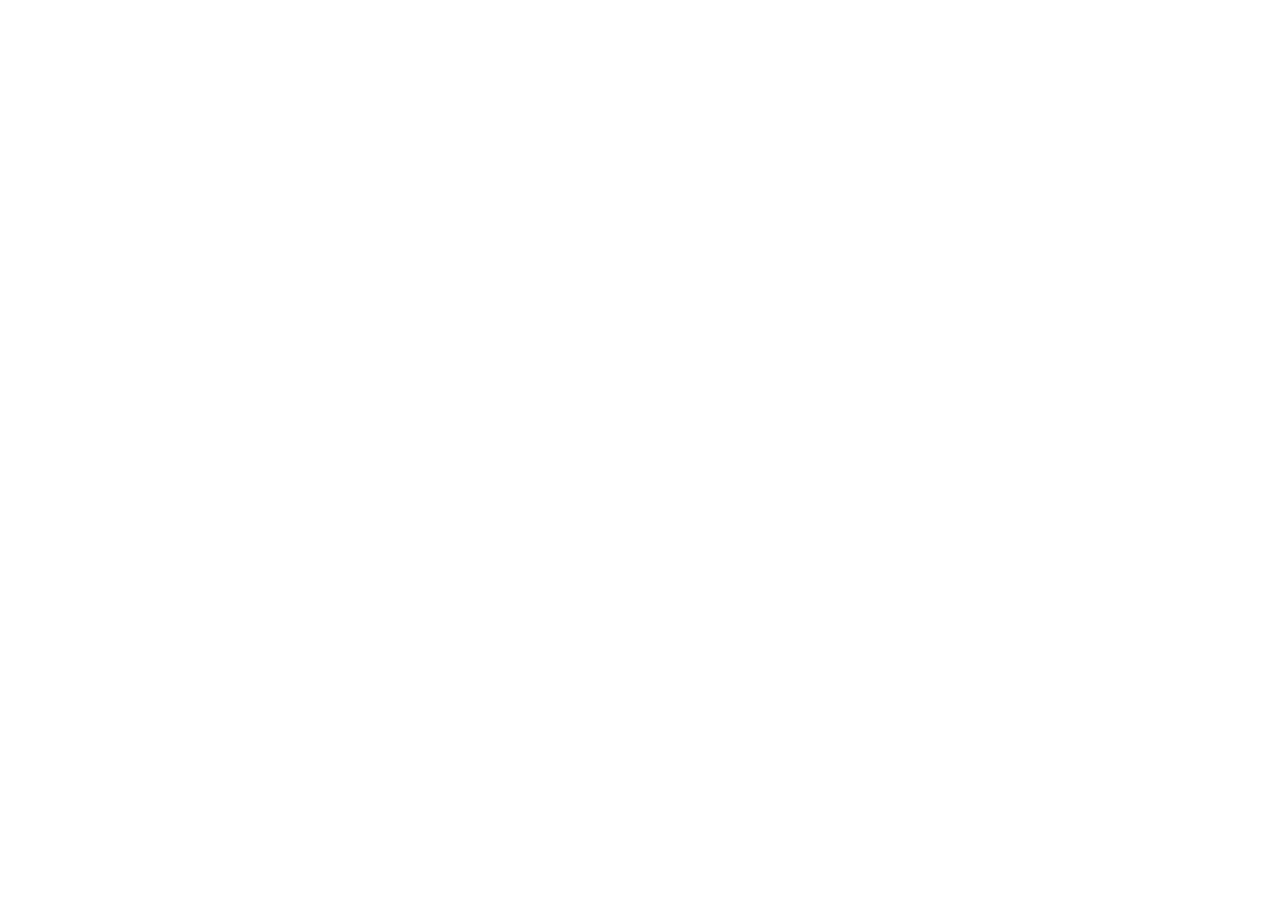
==== index.html @ 201676ca "se añade funcion para cambiar de modo oscuro a claro" ====
<!DOCTYPE html>
<html lang="en">
<head>
    <meta charset="UTF-8">
    <meta name="viewport" content="width=device-width, initial-scale=1.0">
    <title>Document</title>
</head>
<body>
    
</body>
</html>
    <script src="js/main.js"></script>
    <script src="js/dark_mode.js"></script>
</body>
</html>
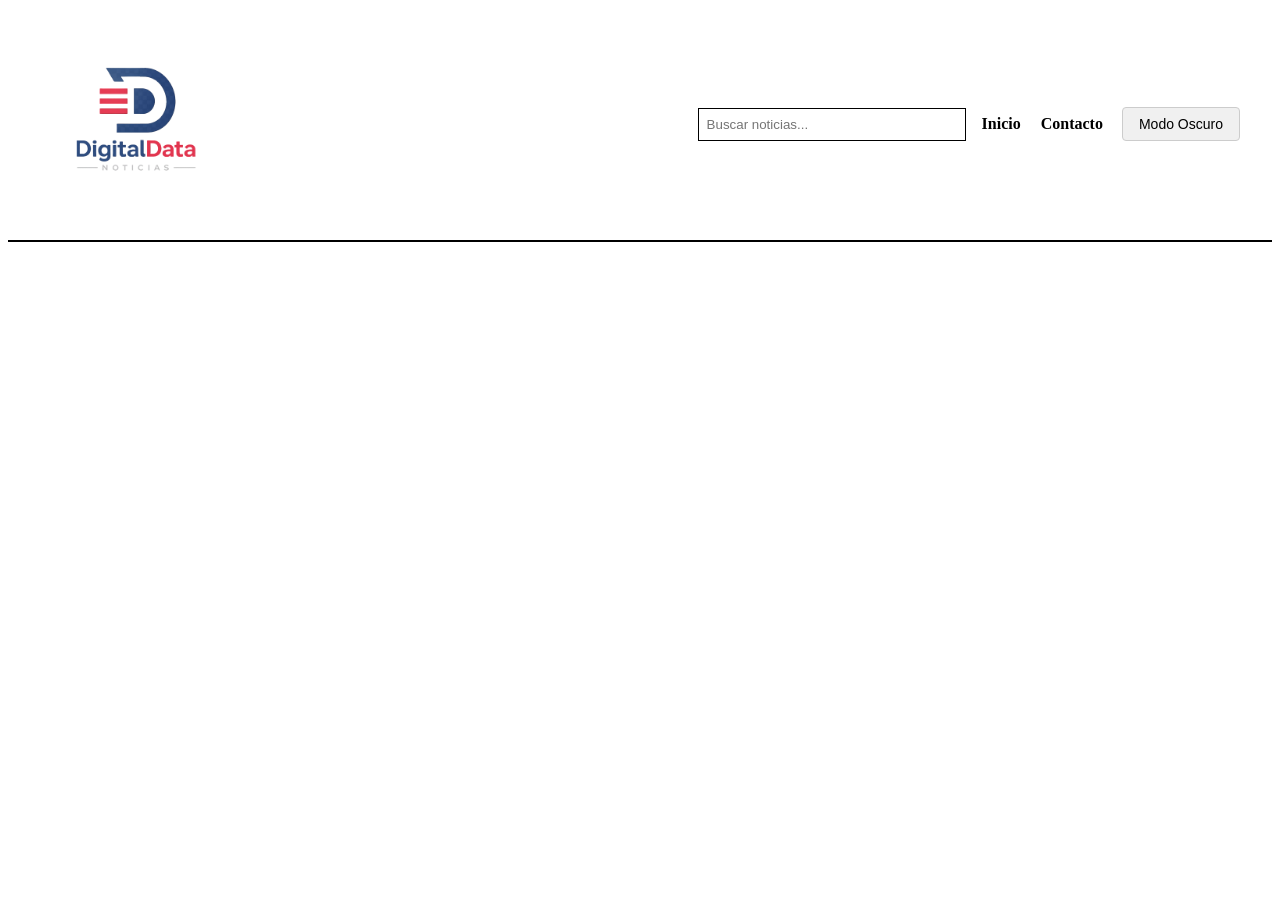
==== commit 2e5f6af1: "Merge pull request #8 from kevdea247/adaptacion_logo Adaptacion logo" ====
--- a/index.html
+++ b/index.html
@@ -3,12 +3,23 @@
 <head>
     <meta charset="UTF-8">
     <meta name="viewport" content="width=device-width, initial-scale=1.0">
-    <title>Document</title>
+    <title>Portal de Noticias - DigitalData</title>
+    <link rel="stylesheet" href="css/style.css">
+    <link rel="stylesheet" href="css/dark_mode.css">
 </head>
 <body>
-    
-</body>
-</html>
+    <header class="header-principal">
+        <img src="assets/imagen_logo.png" alt="Logo DigitalData" id="imagen_logo">
+        <section class="contenedor-buscador">
+            <input type="text" id="buscador" placeholder="Buscar noticias...">
+        </section>
+        <nav class="menu">
+            <a href="#">Inicio</a>
+            <a href="#">Contacto</a>
+        </nav>
+    </header>
+
+    <main id="contenedor-noticias"> </main>
     <script src="js/main.js"></script>
     <script src="js/dark_mode.js"></script>
 </body>
--- a/css/style.css
+++ b/css/style.css
@@ -0,0 +1,52 @@
+.header-principal {
+    display: flex; 
+    justify-content: space-between; 
+    align-items: center;
+    padding: 1rem 2rem;
+    background-color: white;
+    border-bottom: 2px solid black;
+    position: relative;
+}
+
+#imagen_logo{
+   margin-right: auto;       
+    width: 200px;       
+    height: auto;
+}
+
+.contenedor-buscador input {
+    padding: 0.5rem;
+    width: 250px;
+    border: 1px solid black;
+}
+
+.menu a {
+    text-decoration: none;
+    color: black;
+    margin-left: 1rem;
+    font-weight: bold;
+}
+
+body {
+    transition: background 0.4s, color 0.4s;
+}
+
+#contenedor-noticias {
+    display: grid; 
+    grid-template-columns: repeat(3, 1fr); 
+    gap: 20px; 
+    padding: 2rem;
+}
+
+.noticia-card {
+    border: 1px solid black;
+    padding: 1rem;
+    background-color: white;
+    display: flex;
+    flex-direction: column;
+}
+
+.noticia-card:hover { 
+    transform: scale(1.08);
+    box-shadow: 0px 10px 20px rgba(0, 0, 0, 0.4);
+}
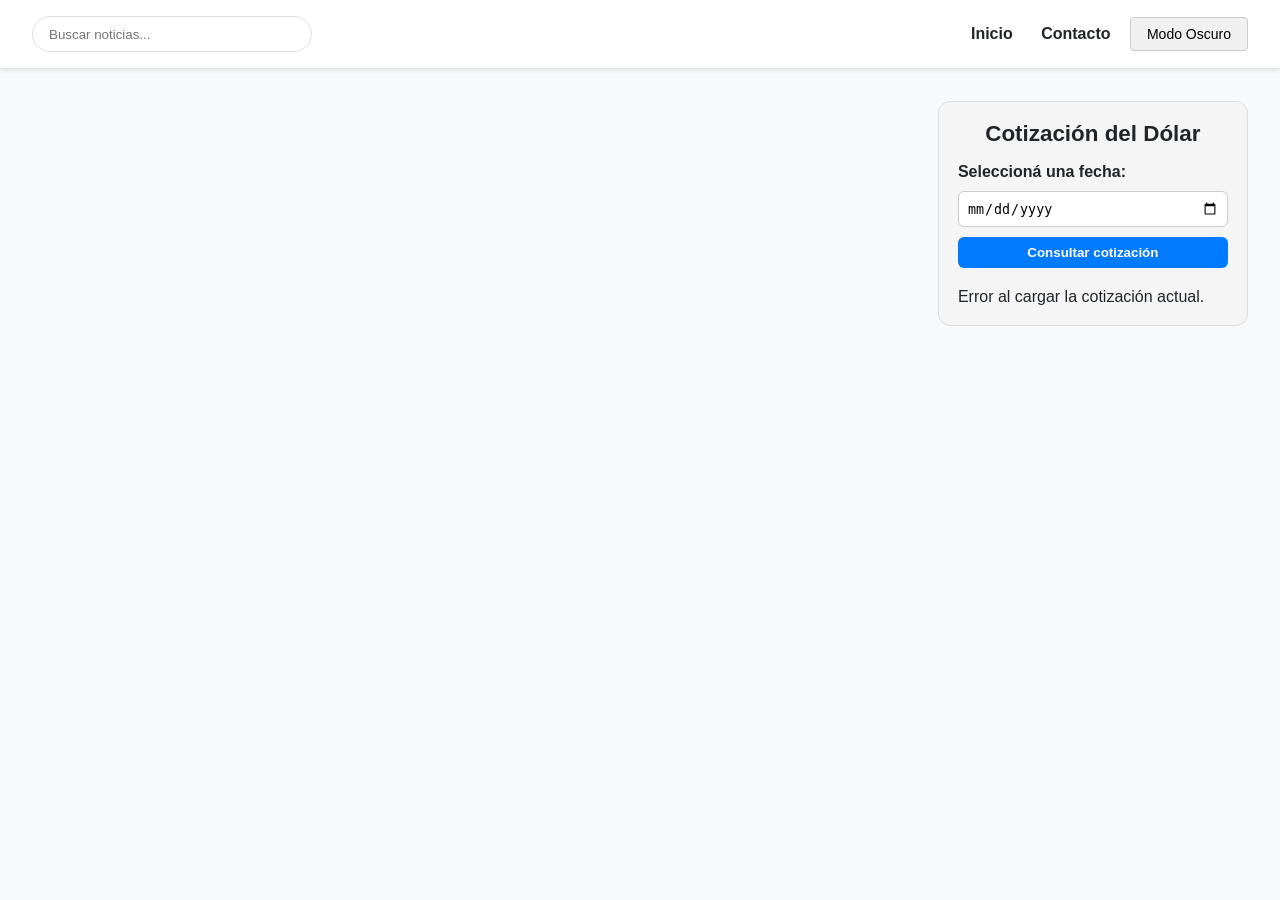
==== commit ecea0578: "Se creó la branch contenedor-aside para la implementación de la API de la cotización del dolar, con " ====
--- a/index.html
+++ b/index.html
@@ -1,26 +1,46 @@
 <!DOCTYPE html>
 <html lang="en">
-<head>
+<head> 
     <meta charset="UTF-8">
     <meta name="viewport" content="width=device-width, initial-scale=1.0">
     <title>Portal de Noticias - DigitalData</title>
     <link rel="stylesheet" href="css/style.css">
     <link rel="stylesheet" href="css/dark_mode.css">
-</head>
+    <link rel="stylesheet" href="css/api_dolar.css">
+ </head>
 <body>
     <header class="header-principal">
-        <img src="assets/imagen_logo.png" alt="Logo DigitalData" id="imagen_logo">
         <section class="contenedor-buscador">
             <input type="text" id="buscador" placeholder="Buscar noticias...">
         </section>
+     
         <nav class="menu">
             <a href="#">Inicio</a>
             <a href="#">Contacto</a>
         </nav>
     </header>
 
-    <main id="contenedor-noticias"> </main>
+    <section id="contenedor-principal"> 
+        <main id="contenedor-noticias"> </main>
+        
+        <aside id="aside" class="aside-dolar">
+                <h3>Cotización del Dólar</h3>
+
+                <form id="form-dolar">
+                    <label for="fecha-dolar">Seleccioná una fecha: </label>
+                    <input type="date" id="fecha-dolar" name="fecha" max="2026-05-22" required>
+                    <button type="submit">Consultar cotización</button>
+                </form>
+                
+                <section id="contenedor-cotizaciones">
+                    <p>Cargando última cotización </p>
+                </section>
+        </aside>
+    
+    </section>
+
     <script src="js/main.js"></script>
     <script src="js/dark_mode.js"></script>
+    <script src="js/api_dolar.js"></script> 
 </body>
 </html>
--- a/css/style.css
+++ b/css/style.css
@@ -1,52 +1,77 @@
+*{
+    box-sizing: border-box;
+    margin: 0;
+    padding: 0;
+}
 .header-principal {
     display: flex; 
     justify-content: space-between; 
     align-items: center;
     padding: 1rem 2rem;
     background-color: white;
-    border-bottom: 2px solid black;
+    border-bottom: 1px solid #dee2e6;
+    box-shadow: 0 2px 4px rgba(0, 0, 0, 0.08);
     position: relative;
 }
 
 #imagen_logo{
    margin-right: auto;       
-    width: 200px;       
+    width: 180px;       
     height: auto;
 }
 
 .contenedor-buscador input {
-    padding: 0.5rem;
-    width: 250px;
-    border: 1px solid black;
+    padding: 0.6rem 1rem;
+    width: 280px;
+    border: 1px solid #dee2e6;
+    border-radius: 20px;
+    font-family: inherit;
+    outline: none;
+    transition: border-color 0.3s, box-shadow 0.3s;
+}
+
+.contenedor-buscador input:focus {
+    border-color: var(--color-primario);
+    box-shadow: 0 0 0 3px rgba(13, 110, 253, 0.2); 
 }
 
 .menu a {
     text-decoration: none;
-    color: black;
-    margin-left: 1rem;
-    font-weight: bold;
+    color: #212529;
+    margin-left: 1.5rem;
+    font-weight: 600;
+    transition: color 0.3s;
+}
+
+.menu a:hover {
+    color: var(--color-primario); 
 }
 
 body {
+    background-color: #f8f9fa;
+    color: #212529;
+    font-family: 'Segoe UI', Tahoma, Geneva, Verdana, sans-serif;
     transition: background 0.4s, color 0.4s;
 }
 
 #contenedor-noticias {
     display: grid; 
     grid-template-columns: repeat(3, 1fr); 
-    gap: 20px; 
+    gap: 24px; 
     padding: 2rem;
 }
 
 .noticia-card {
-    border: 1px solid black;
-    padding: 1rem;
-    background-color: white;
+    border: 1px solid #dee2e6;
+    padding: 1.5rem;
+    background-color: #ffffff;
     display: flex;
     flex-direction: column;
+    box-shadow: 0 4px 6px rgba(0, 0, 0, 0.08);
+    overflow: hidden;
 }
 
 .noticia-card:hover { 
     transform: scale(1.08);
-    box-shadow: 0px 10px 20px rgba(0, 0, 0, 0.4);
+    box-shadow: 0px 12px 24px rgba(0, 0, 0, 0.15);
 }
--- a/css/api_dolar.css
+++ b/css/api_dolar.css
@@ -0,0 +1,118 @@
+/* Contenedor principal (main + aside) */
+#contenedor-principal {
+    display: flex;
+    gap: 2rem;
+    padding: 2rem;
+    max-width: 1400px;
+    margin: 0 auto;
+}
+
+#contenedor-noticias {
+    flex: 3;
+    display: grid;
+    grid-template-columns: repeat(3, 1fr);
+    gap: 20px;
+}
+
+/* Estilos del aside */
+.aside-dolar {
+    flex: 1;
+    background-color: #f5f5f5;
+    border-radius: 12px;
+    padding: 1.2rem;
+    height: fit-content;
+    position: sticky;
+    top: 1rem;
+    border: 1px solid #ddd;
+    font-family: Arial, sans-serif;
+}
+
+.aside-dolar h3 {
+    font-size: 1.4rem;
+    margin-bottom: 1rem;
+    text-align: center;
+}
+
+.aside-dolar form {
+    display: flex;
+    flex-direction: column;
+    gap: 10px;
+    margin-bottom: 20px;
+}
+
+.aside-dolar label {
+    font-weight: bold;
+}
+
+.aside-dolar input {
+    padding: 8px;
+    border: 1px solid #ccc;
+    border-radius: 6px;
+}
+
+.aside-dolar button {
+    padding: 8px;
+    background-color: #007bff;
+    color: white;
+    border: none;
+    border-radius: 6px;
+    cursor: pointer;
+    font-weight: bold;
+}
+
+.aside-dolar button:hover {
+    background-color: #0056b3;
+}
+
+#resultado-dolar {
+    margin-top: 15px;
+}
+
+#resultado-dolar p {
+    margin: 8px 0;
+}
+
+.fecha-consulta {
+    font-size: 0.7rem;
+    color: #666;
+    text-align: center;
+    margin-top: 12px;
+}
+
+/* Modo oscuro */
+body.modo-oscuro .aside-dolar {
+    background-color: #2d2d2d;
+    border-color: #555;
+    color: #eee;
+}
+
+body.modo-oscuro .aside-dolar input {
+    background-color: #333;
+    color: #fff;
+    border-color: #555;
+}
+
+body.modo-oscuro .fecha-consulta {
+    color: #aaa;
+}
+
+/* Responsive */
+@media (max-width: 900px) {
+    #contenedor-principal {
+        flex-direction: column;
+    }
+    
+    #contenedor-noticias {
+        grid-template-columns: repeat(2, 1fr);
+    }
+    
+    .aside-dolar {
+        position: static;
+    }
+}
+
+@media (max-width: 600px) {
+    #contenedor-noticias {
+        grid-template-columns: 1fr;
+    }
+}
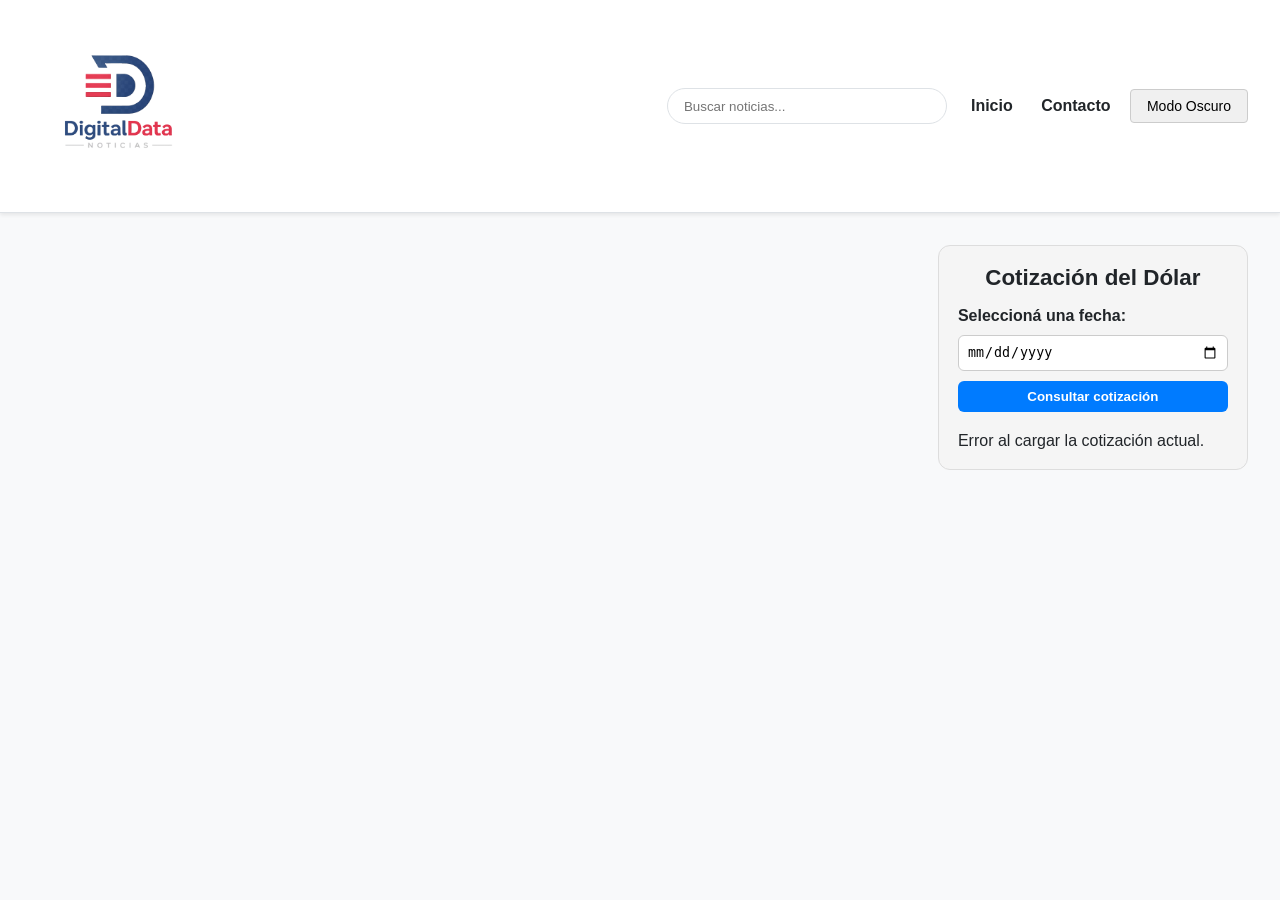
==== commit 0fab5663: "Agrego el logo al header" ====
--- a/index.html
+++ b/index.html
@@ -10,6 +10,7 @@
  </head>
 <body>
     <header class="header-principal">
+        <img src="assets/imagen_logo.png" alt="Logo DigitalData" id="imagen_logo">
         <section class="contenedor-buscador">
             <input type="text" id="buscador" placeholder="Buscar noticias...">
         </section>
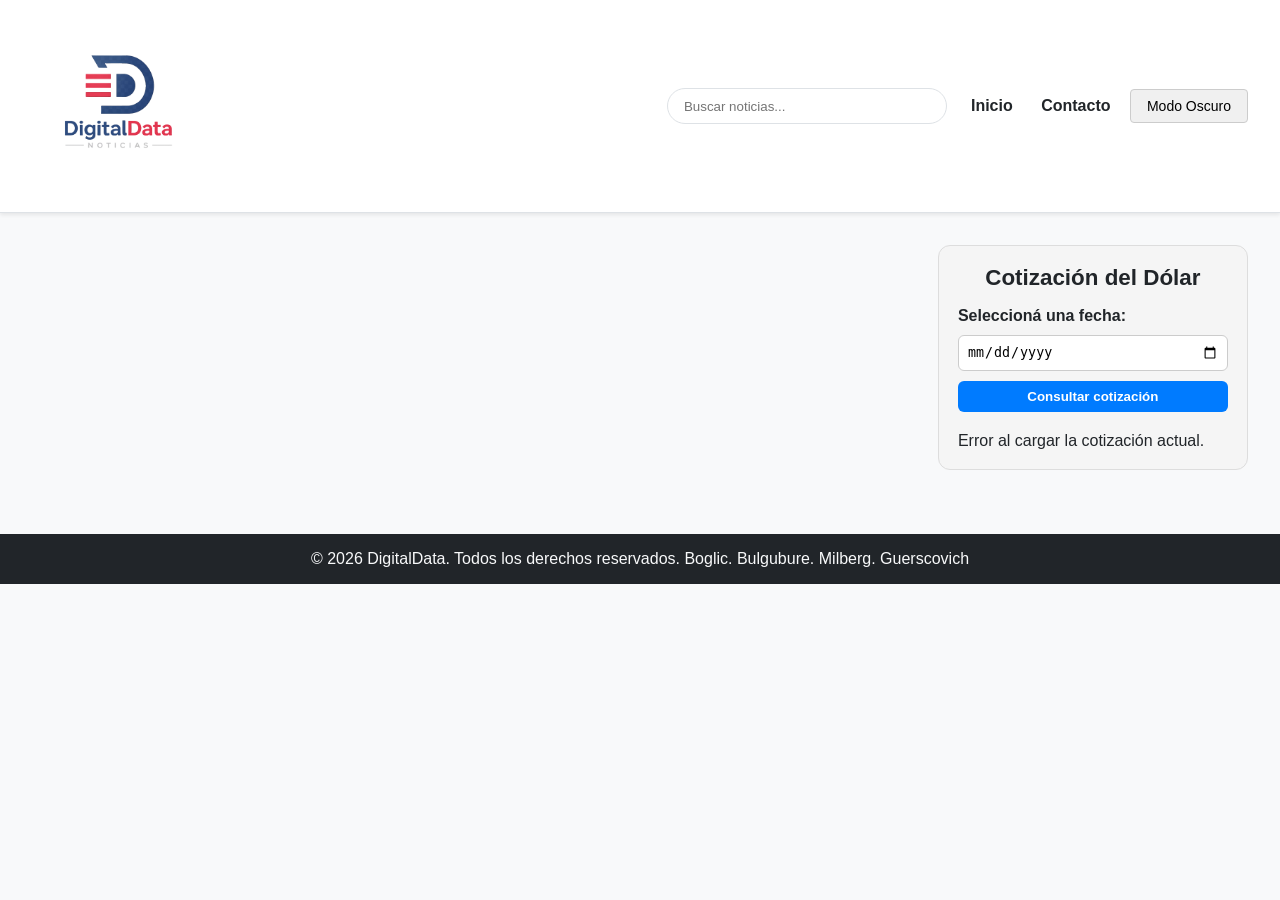
==== commit 5c2ce06b: "Agrego footer en el index html y su diseño en el css style" ====
--- a/index.html
+++ b/index.html
@@ -44,4 +44,7 @@
     <script src="js/dark_mode.js"></script>
     <script src="js/api_dolar.js"></script> 
 </body>
+<footer>
+    <p>&copy; 2026 DigitalData. Todos los derechos reservados. Boglic. Bulgubure. Milberg. Guerscovich </p>
+</footer>
 </html>
--- a/css/style.css
+++ b/css/style.css
@@ -74,4 +74,12 @@
 .noticia-card:hover { 
     transform: scale(1.08);
     box-shadow: 0px 12px 24px rgba(0, 0, 0, 0.15);
+}
+
+footer {
+    background-color: #212529;
+    color: #f8f9fa;
+    text-align: center;
+    padding: 1rem 0;
+    margin-top: 2rem;
 }
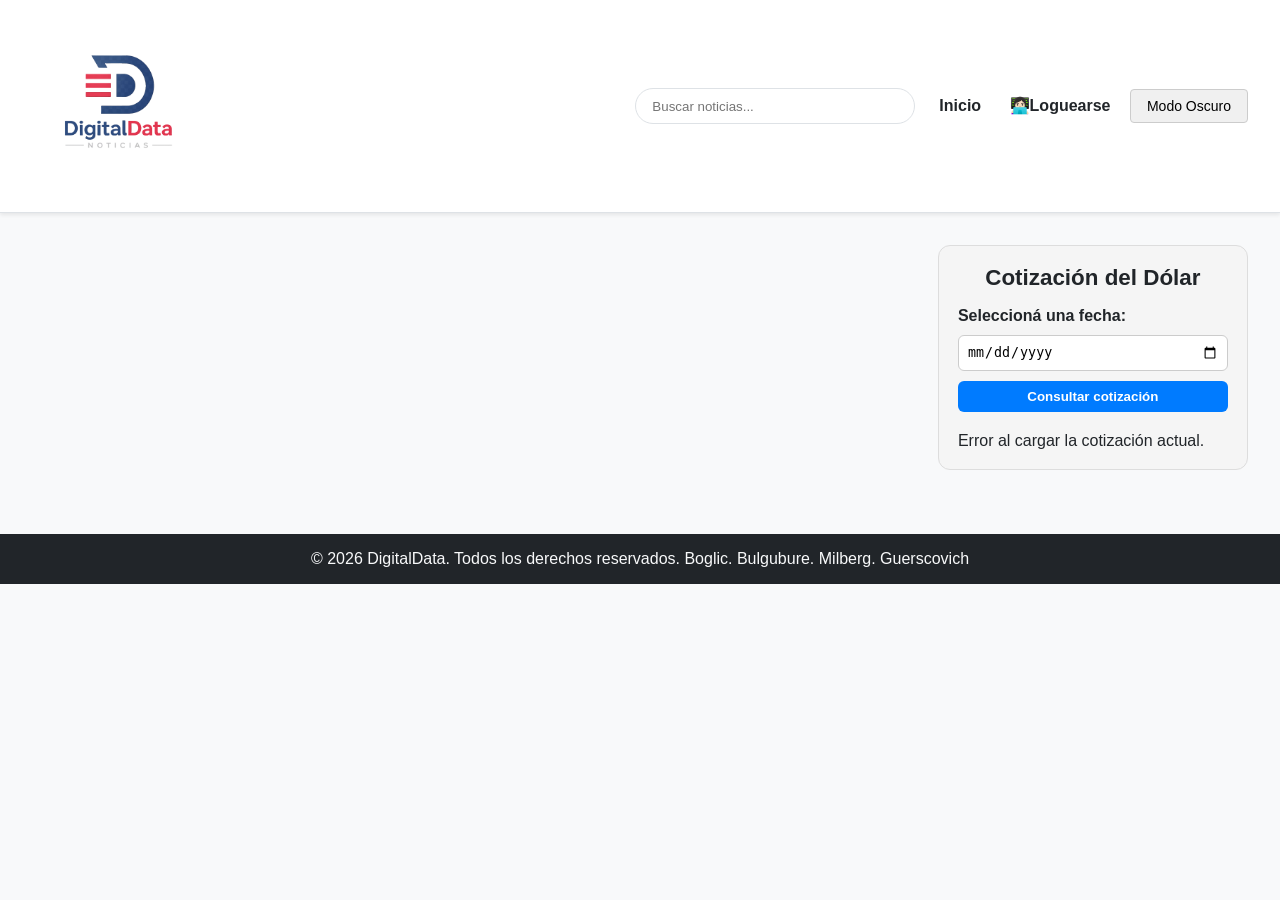
==== commit 7aeb6df4: "Se implementó nueva branch para la función formateo de fecha dd/mm/aaaa y para mostrarla" ====
--- a/index.html
+++ b/index.html
@@ -17,7 +17,7 @@
      
         <nav class="menu">
             <a href="#">Inicio</a>
-            <a href="#">Contacto</a>
+            <a href="admin.html"> 👩🏻‍💻Loguearse</a>
         </nav>
     </header>
 
@@ -29,22 +29,22 @@
 
                 <form id="form-dolar">
                     <label for="fecha-dolar">Seleccioná una fecha: </label>
-                    <input type="date" id="fecha-dolar" name="fecha" max="2026-05-22" required>
+                    <input type="date" id="fecha-dolar" name="fecha" max="${today.toISOString().split('T')[0]}" required>
                     <button type="submit">Consultar cotización</button>
                 </form>
                 
                 <section id="contenedor-cotizaciones">
-                    <p>Cargando última cotización </p>
+                    <p>Cargando última cotización⏳...</p>
                 </section>
         </aside>
     
     </section>
+    <footer>
+    <p>&copy; 2026 DigitalData. Todos los derechos reservados. Boglic. Bulgubure. Milberg. Guerscovich </p>
+    </footer>
 
     <script src="js/main.js"></script>
     <script src="js/dark_mode.js"></script>
     <script src="js/api_dolar.js"></script> 
 </body>
-<footer>
-    <p>&copy; 2026 DigitalData. Todos los derechos reservados. Boglic. Bulgubure. Milberg. Guerscovich </p>
-</footer>
 </html>
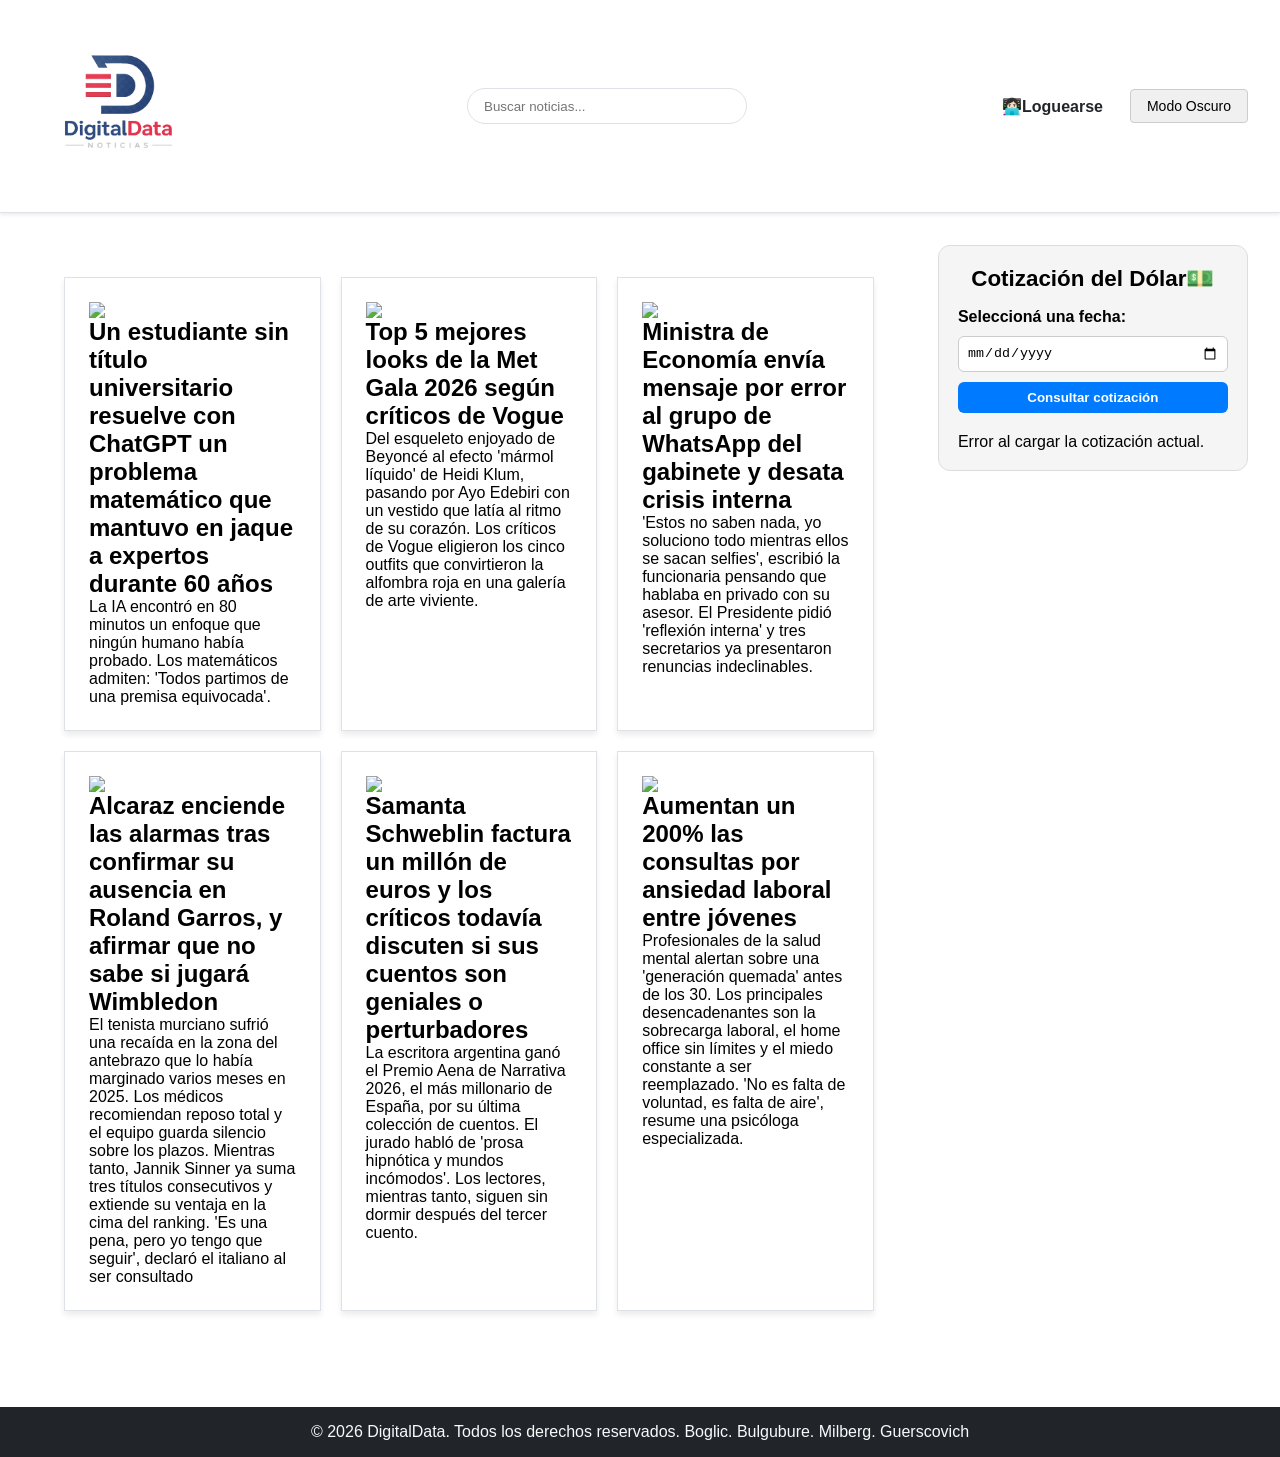
==== commit 0ff9d3d4: "Guardando mis archivos antes de conectar GitHub de nuevo por cambio de carpeta" ====
--- a/index.html
+++ b/index.html
@@ -16,8 +16,7 @@
         </section>
      
         <nav class="menu">
-            <a href="#">Inicio</a>
-            <a href="admin.html"> 👩🏻‍💻Loguearse</a>
+            <a href="admin.html" id="enlace-login"> 👩🏻‍💻Loguearse</a>
         </nav>
     </header>
 
@@ -25,11 +24,11 @@
         <main id="contenedor-noticias"> </main>
         
         <aside id="aside" class="aside-dolar">
-                <h3>Cotización del Dólar</h3>
+                <h3>Cotización del Dólar💵</h3>
 
                 <form id="form-dolar">
                     <label for="fecha-dolar">Seleccioná una fecha: </label>
-                    <input type="date" id="fecha-dolar" name="fecha" max="${today.toISOString().split('T')[0]}" required>
+                    <input type="date" id="fecha-dolar" name="fecha" max="" required>
                     <button type="submit">Consultar cotización</button>
                 </form>
                 
--- a/css/style.css
+++ b/css/style.css
@@ -12,10 +12,12 @@
     border-bottom: 1px solid #dee2e6;
     box-shadow: 0 2px 4px rgba(0, 0, 0, 0.08);
     position: relative;
+    flex-wrap: wrap;
+    gap: 1rem;
 }
 
 #imagen_logo{
-   margin-right: auto;       
+   margin-right: 0;       
     width: 180px;       
     height: auto;
 }
@@ -23,6 +25,7 @@
 .contenedor-buscador input {
     padding: 0.6rem 1rem;
     width: 280px;
+    max-width: 100%;
     border: 1px solid #dee2e6;
     border-radius: 20px;
     font-family: inherit;
@@ -31,20 +34,27 @@
 }
 
 .contenedor-buscador input:focus {
-    border-color: var(--color-primario);
+    border-color: black;
     box-shadow: 0 0 0 3px rgba(13, 110, 253, 0.2); 
+}
+
+.menu {
+    display: flex;
+    align-items: center;
+    gap: 0.75rem;
+    flex-wrap: wrap;
 }
 
 .menu a {
     text-decoration: none;
     color: #212529;
-    margin-left: 1.5rem;
     font-weight: 600;
     transition: color 0.3s;
+    white-space: nowrap;
 }
 
 .menu a:hover {
-    color: var(--color-primario); 
+    color: black; 
 }
 
 body {
--- a/css/dark_mode.css
+++ b/css/dark_mode.css
@@ -0,0 +1,49 @@
+body {
+    background-color: #ffffff;
+    color: #000000;
+}
+
+body.modo-oscuro {
+    background-color: #1a1a1a;
+    color: #ffffff;
+}
+
+body.modo-oscuro .header-principal {
+    background-color: #000000;
+    color: #ffffff;
+    border-color: #555555;
+}
+
+body.modo-oscuro .contenedor-buscador input {
+    background-color: #333333;
+    color: #ffffff;
+    border-color: #555555;
+}
+
+body.modo-oscuro .menu a {
+    color: #ffffff;
+}
+
+body.modo-oscuro .noticia-card {
+    background-color: #2d2d2d;
+    border-color: #555555;
+    color: #ffffff;
+}
+
+.tema-boton {
+    padding: 8px 16px;
+    margin-left: 15px;
+    cursor: pointer;
+    font-size: 14px;
+    border-radius: 4px;
+    border: 1px solid #ccc;
+    background-color: #f0f0f0;
+    color: #000000;
+    transition: background-color 0.3s ease, color 0.3s ease, border-color 0.3s ease;
+}
+
+body.modo-oscuro .tema-boton {
+    background-color: #333333;
+    color: #ffffff;
+    border-color: #555555;
+}
--- a/css/api_dolar.css
+++ b/css/api_dolar.css
@@ -1,4 +1,3 @@
-/* Contenedor principal (main + aside) */
 #contenedor-principal {
     display: flex;
     gap: 2rem;
@@ -115,4 +114,4 @@
     #contenedor-noticias {
         grid-template-columns: 1fr;
     }
-}+}
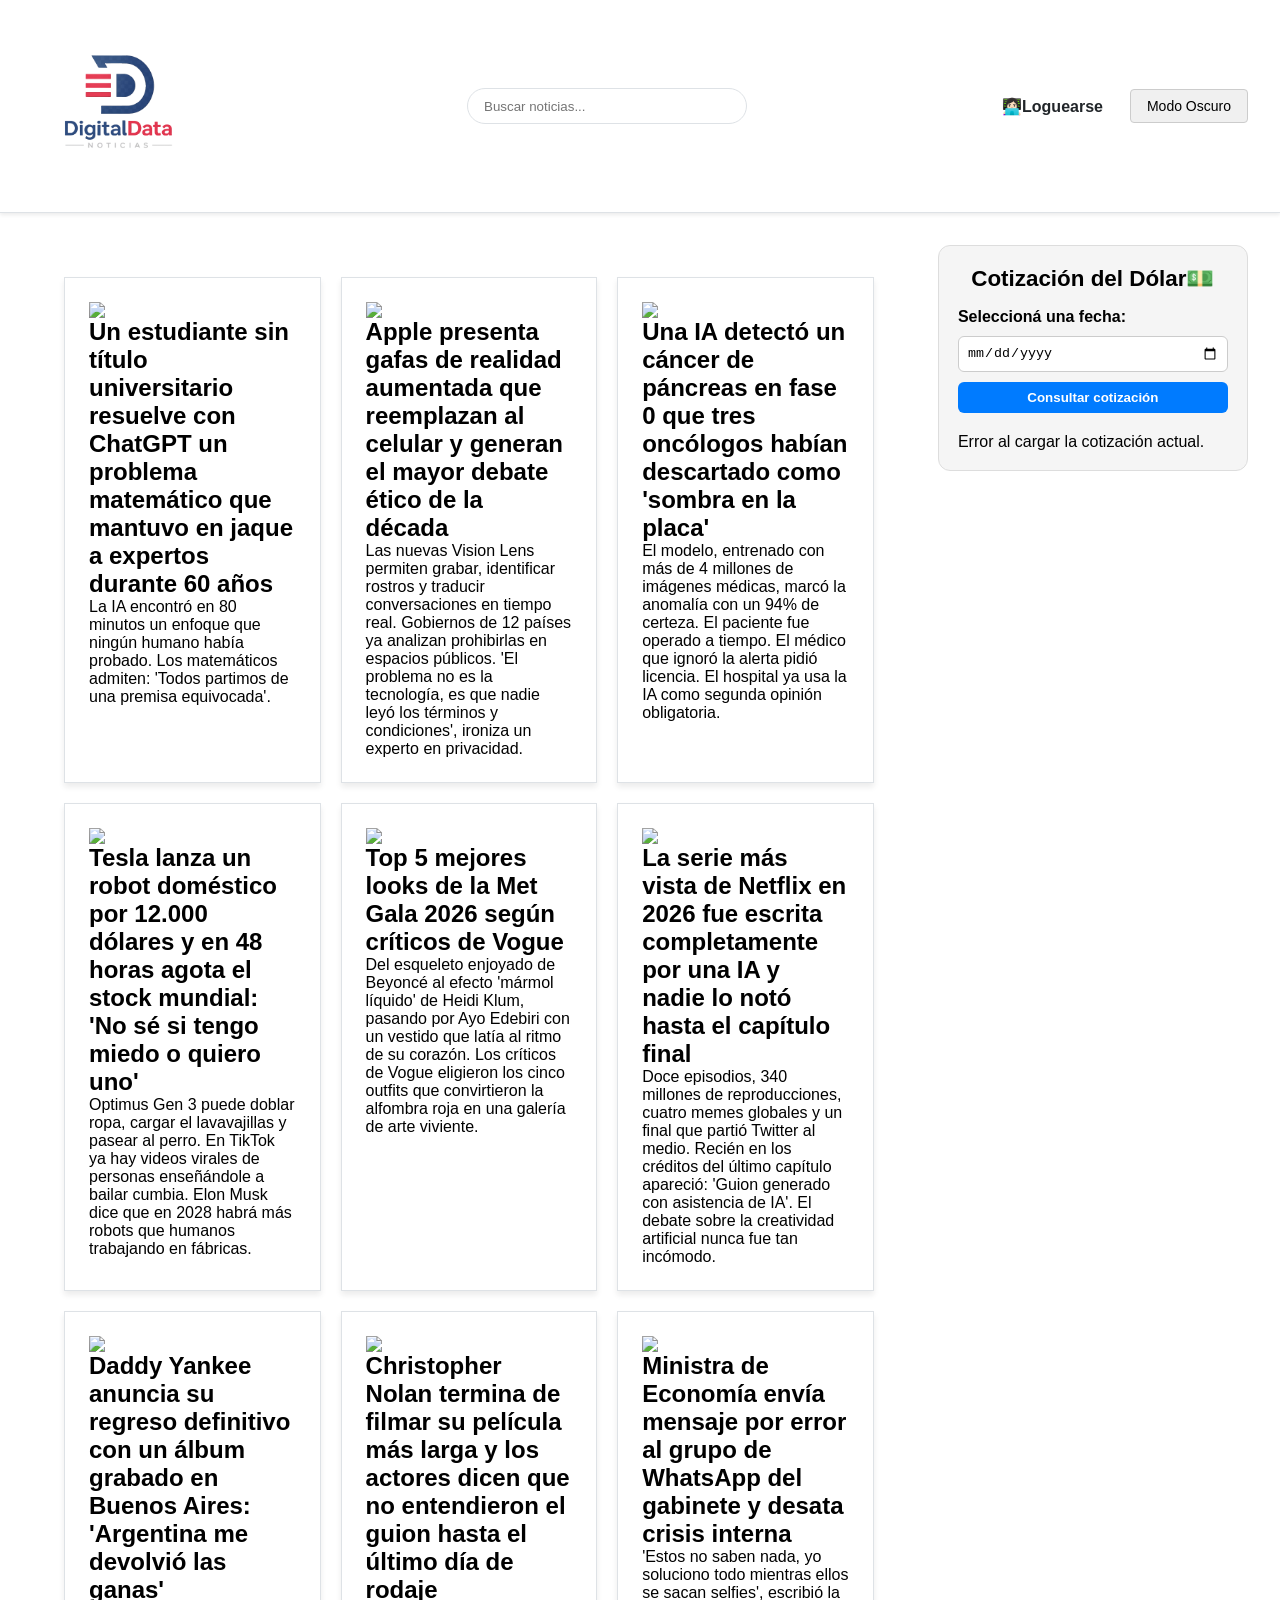
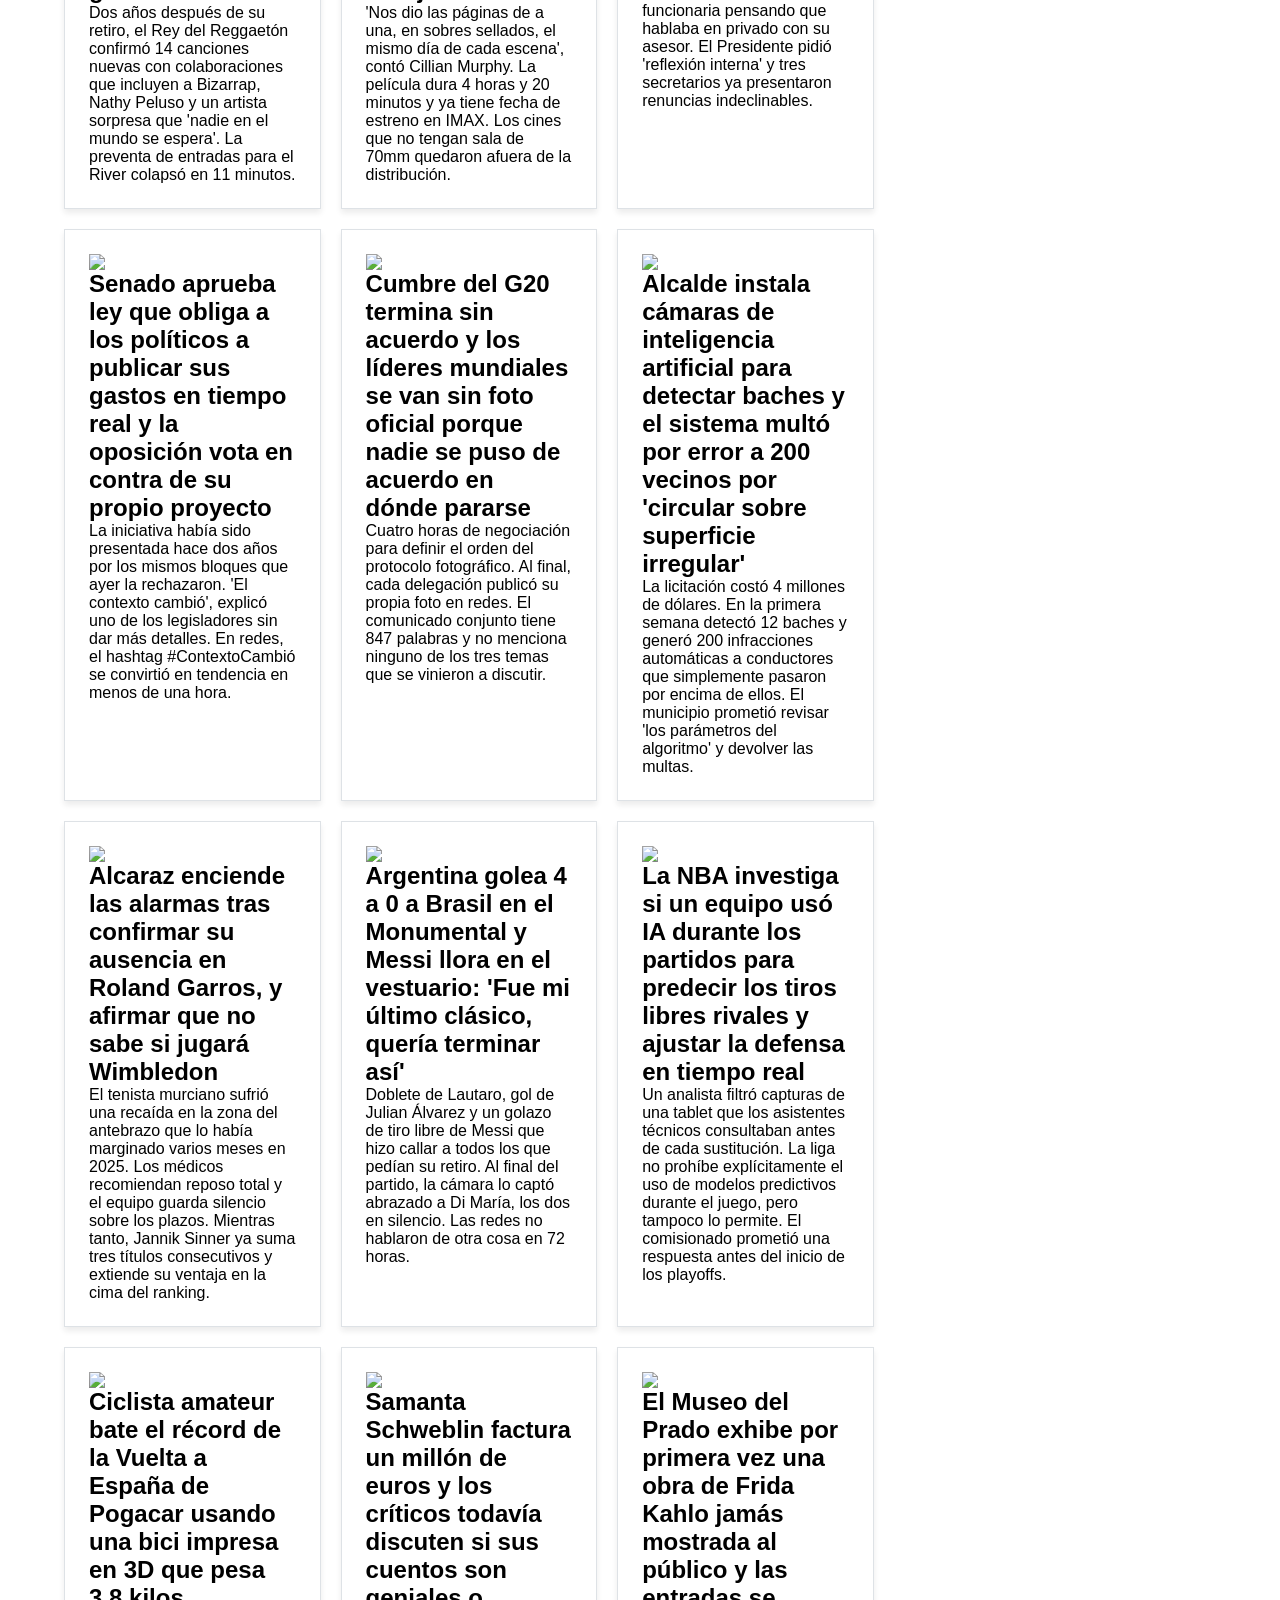
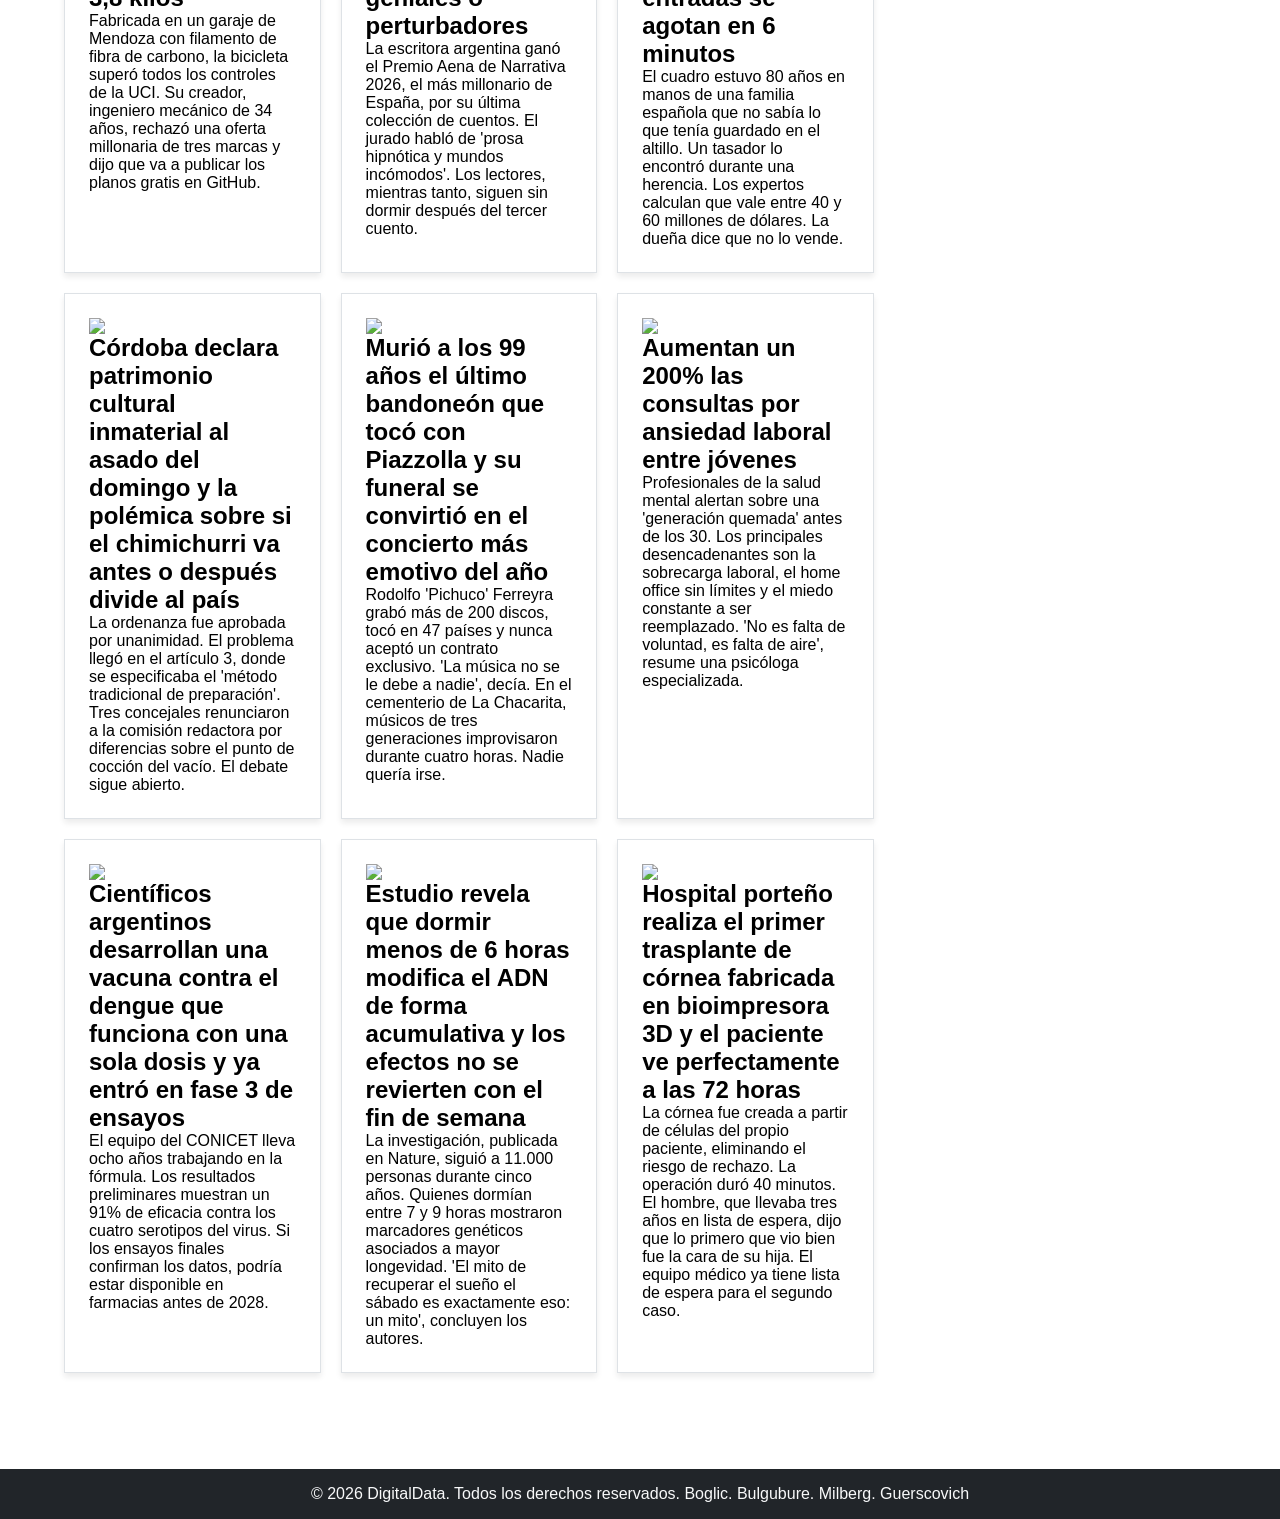
==== commit 47561d9e: "agrego nuevas noticias hardcodeadas" ====
--- a/index.html
+++ b/index.html
@@ -46,4 +46,4 @@
     <script src="js/dark_mode.js"></script>
     <script src="js/api_dolar.js"></script> 
 </body>
-</html>+</html>
